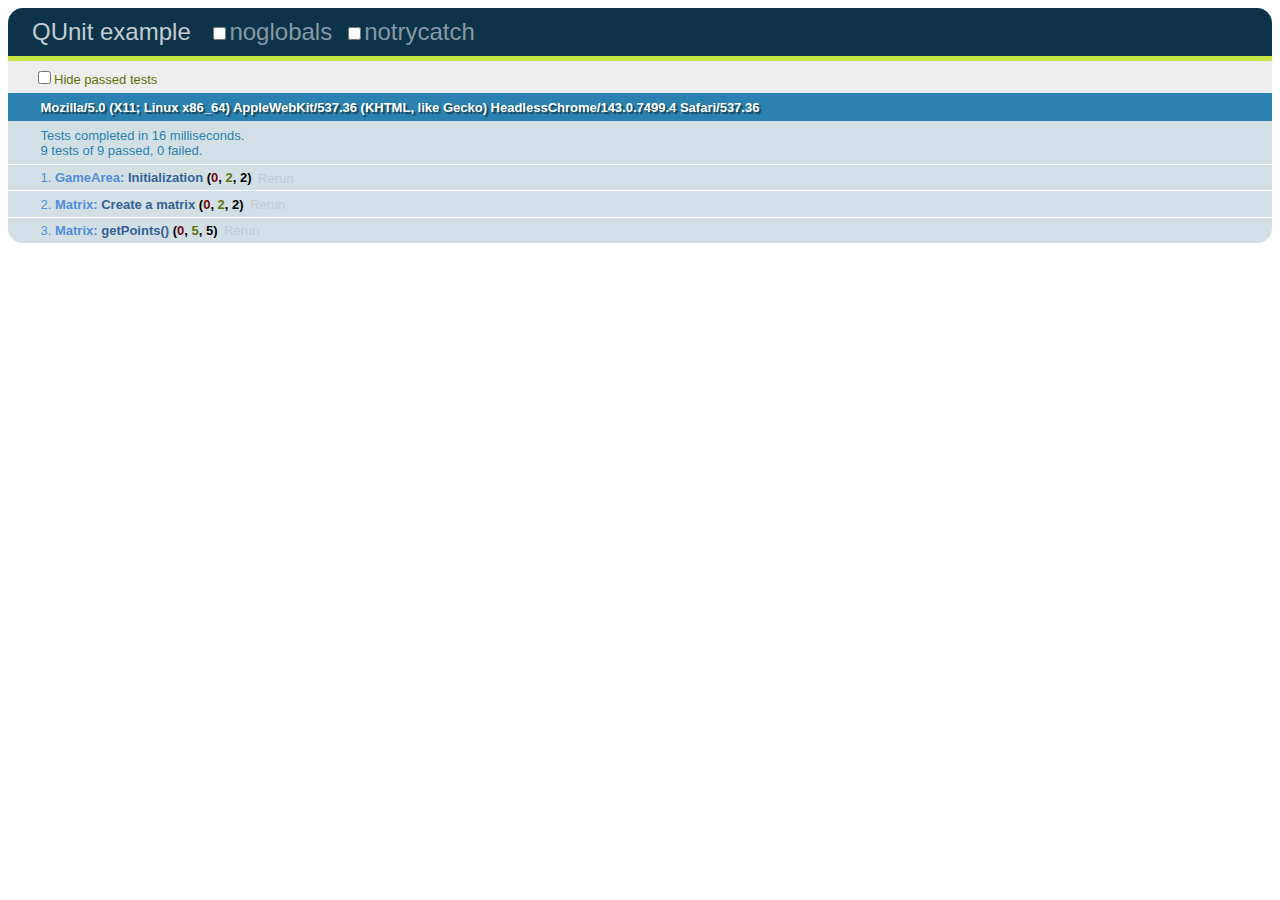
==== test/index.html @ 361b0753 "Implemented the Point class in relevant locations" ====
<!DOCTYPE HTML PUBLIC "-//W3C//DTD HTML 4.01 Transitional//EN" 
                    "http://www.w3.org/TR/html4/loose.dtd">
<html>
<head>
  <script src="../lib/jquery.js"></script>
  <link rel="stylesheet" href="qunit.css" type="text/css" media="screen" />
<script type="text/javascript" src="qunit.js"></script>
<script type="text/javascript" src="../javascripts/tetris.js"></script>

  <script>
  $(document).ready(function(){

module("GameArea");

test("Initialization", function() { 
	raises(function(){
		new GameArea();
	}, "Error was not thrown when GameArea was initialized without a gameareaDiv");
	var div = $("<div></div>");
	var gameArea = new GameArea(div);
	ok(gameArea instanceof GameArea, "The created GameArea was not an instance of GameArea.");
});

module("Matrix");

var twoDimList = [
	[0,1],
	[1,1],
	[1,0]
];
var matrix = new Matrix(twoDimList);

test("Create a matrix", function() {
	ok(!(matrix instanceof String), "The created matrix was found to be.");
	ok(matrix instanceof Matrix, "The created matrix was not a Matrix object.");
});

test("getPoints()", function() {
	var points = matrix.getPoints();
	ok(points.length == 4);
	var expectedPoints = [new Point(1,0),new Point(0,1),new Point(1,1),new Point(0,2)];
	
	var pointsString = JSON.stringify(points);
	
	for (var i = 0; i < expectedPoints.length; i++) {
		var pointString = JSON.stringify(expectedPoints[i]);
		ok(pointsString.indexOf(pointString) != -1, pointsString + " did not contain " + pointString);
	}
});

  });
  </script>
  
</head>
<body>
	<h1 id="qunit-header">QUnit example</h1>
	<h2 id="qunit-banner"></h2>
	<div id="qunit-testrunner-toolbar"></div>
	<h2 id="qunit-userAgent"></h2>
	<ol id="qunit-tests"></ol>
	<div id="qunit-fixture">test markup, will be hidden</div>
</body>
</html>
---- test/qunit.css ----
/**
 * QUnit v1.8.0pre - A JavaScript Unit Testing Framework
 *
 * http://docs.jquery.com/QUnit
 *
 * Copyright (c) 2012 John Resig, Jörn Zaefferer
 * Dual licensed under the MIT (MIT-LICENSE.txt)
 * or GPL (GPL-LICENSE.txt) licenses.
 * Pulled Live from Git Wed Jun 13 20:00:02 UTC 2012
 * Last Commit: c170a78e1f95e0fd6efb90bbcceed65aa8deefb9
 */

/** Font Family and Sizes */

#qunit-tests, #qunit-header, #qunit-banner, #qunit-testrunner-toolbar, #qunit-userAgent, #qunit-testresult {
	font-family: "Helvetica Neue Light", "HelveticaNeue-Light", "Helvetica Neue", Calibri, Helvetica, Arial, sans-serif;
}

#qunit-testrunner-toolbar, #qunit-userAgent, #qunit-testresult, #qunit-tests li { font-size: small; }
#qunit-tests { font-size: smaller; }


/** Resets */

#qunit-tests, #qunit-tests ol, #qunit-header, #qunit-banner, #qunit-userAgent, #qunit-testresult {
	margin: 0;
	padding: 0;
}


/** Header */

#qunit-header {
	padding: 0.5em 0 0.5em 1em;

	color: #8699a4;
	background-color: #0d3349;

	font-size: 1.5em;
	line-height: 1em;
	font-weight: normal;

	border-radius: 15px 15px 0 0;
	-moz-border-radius: 15px 15px 0 0;
	-webkit-border-top-right-radius: 15px;
	-webkit-border-top-left-radius: 15px;
}

#qunit-header a {
	text-decoration: none;
	color: #c2ccd1;
}

#qunit-header a:hover,
#qunit-header a:focus {
	color: #fff;
}

#qunit-header label {
	display: inline-block;
	padding-left: 0.5em;
}

#qunit-banner {
	height: 5px;
}

#qunit-testrunner-toolbar {
	padding: 0.5em 0 0.5em 2em;
	color: #5E740B;
	background-color: #eee;
}

#qunit-userAgent {
	padding: 0.5em 0 0.5em 2.5em;
	background-color: #2b81af;
	color: #fff;
	text-shadow: rgba(0, 0, 0, 0.5) 2px 2px 1px;
}


/** Tests: Pass/Fail */

#qunit-tests {
	list-style-position: inside;
}

#qunit-tests li {
	padding: 0.4em 0.5em 0.4em 2.5em;
	border-bottom: 1px solid #fff;
	list-style-position: inside;
}

#qunit-tests.hidepass li.pass, #qunit-tests.hidepass li.running  {
	display: none;
}

#qunit-tests li strong {
	cursor: pointer;
}

#qunit-tests li a {
	padding: 0.5em;
	color: #c2ccd1;
	text-decoration: none;
}
#qunit-tests li a:hover,
#qunit-tests li a:focus {
	color: #000;
}

#qunit-tests ol {
	margin-top: 0.5em;
	padding: 0.5em;

	background-color: #fff;

	border-radius: 15px;
	-moz-border-radius: 15px;
	-webkit-border-radius: 15px;

	box-shadow: inset 0px 2px 13px #999;
	-moz-box-shadow: inset 0px 2px 13px #999;
	-webkit-box-shadow: inset 0px 2px 13px #999;
}

#qunit-tests table {
	border-collapse: collapse;
	margin-top: .2em;
}

#qunit-tests th {
	text-align: right;
	vertical-align: top;
	padding: 0 .5em 0 0;
}

#qunit-tests td {
	vertical-align: top;
}

#qunit-tests pre {
	margin: 0;
	white-space: pre-wrap;
	word-wrap: break-word;
}

#qunit-tests del {
	background-color: #e0f2be;
	color: #374e0c;
	text-decoration: none;
}

#qunit-tests ins {
	background-color: #ffcaca;
	color: #500;
	text-decoration: none;
}

/*** Test Counts */

#qunit-tests b.counts                       { color: black; }
#qunit-tests b.passed                       { color: #5E740B; }
#qunit-tests b.failed                       { color: #710909; }

#qunit-tests li li {
	margin: 0.5em;
	padding: 0.4em 0.5em 0.4em 0.5em;
	background-color: #fff;
	border-bottom: none;
	list-style-position: inside;
}

/*** Passing Styles */

#qunit-tests li li.pass {
	color: #5E740B;
	background-color: #fff;
	border-left: 26px solid #C6E746;
}

#qunit-tests .pass                          { color: #528CE0; background-color: #D2E0E6; }
#qunit-tests .pass .test-name               { color: #366097; }

#qunit-tests .pass .test-actual,
#qunit-tests .pass .test-expected           { color: #999999; }

#qunit-banner.qunit-pass                    { background-color: #C6E746; }

/*** Failing Styles */

#qunit-tests li li.fail {
	color: #710909;
	background-color: #fff;
	border-left: 26px solid #EE5757;
	white-space: pre;
}

#qunit-tests > li:last-child {
	border-radius: 0 0 15px 15px;
	-moz-border-radius: 0 0 15px 15px;
	-webkit-border-bottom-right-radius: 15px;
	-webkit-border-bottom-left-radius: 15px;
}

#qunit-tests .fail                          { color: #000000; background-color: #EE5757; }
#qunit-tests .fail .test-name,
#qunit-tests .fail .module-name             { color: #000000; }

#qunit-tests .fail .test-actual             { color: #EE5757; }
#qunit-tests .fail .test-expected           { color: green;   }

#qunit-banner.qunit-fail                    { background-color: #EE5757; }


/** Result */

#qunit-testresult {
	padding: 0.5em 0.5em 0.5em 2.5em;

	color: #2b81af;
	background-color: #D2E0E6;

	border-bottom: 1px solid white;
}
#qunit-testresult .module-name {
	font-weight: bold;
}

/** Fixture */

#qunit-fixture {
	position: absolute;
	top: -10000px;
	left: -10000px;
	width: 1000px;
	height: 1000px;
}
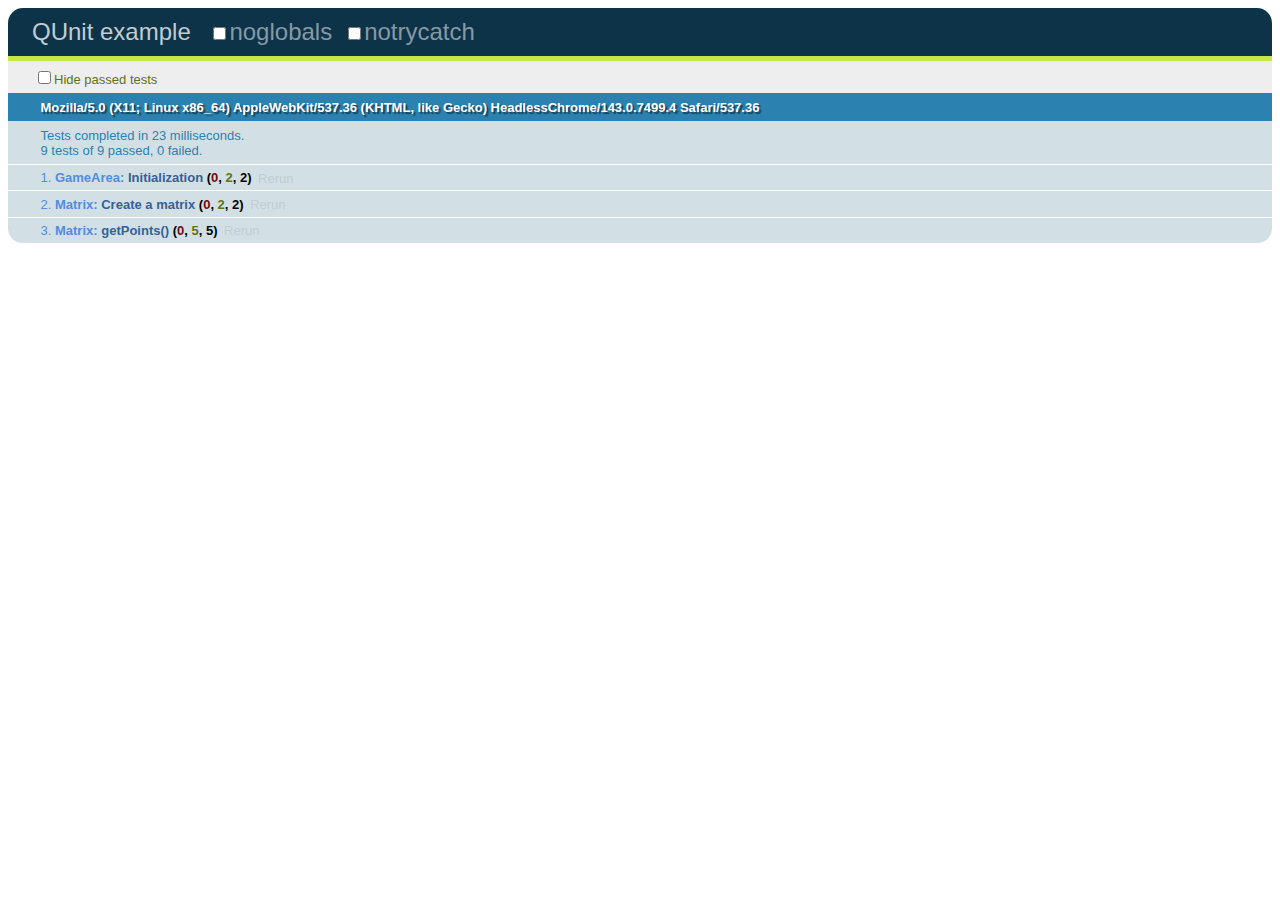
==== commit 490f3b23: "making animation" ====
--- a/test/index.html
+++ b/test/index.html
@@ -60,4 +60,4 @@
 	<ol id="qunit-tests"></ol>
 	<div id="qunit-fixture">test markup, will be hidden</div>
 </body>
-</html>+</html>
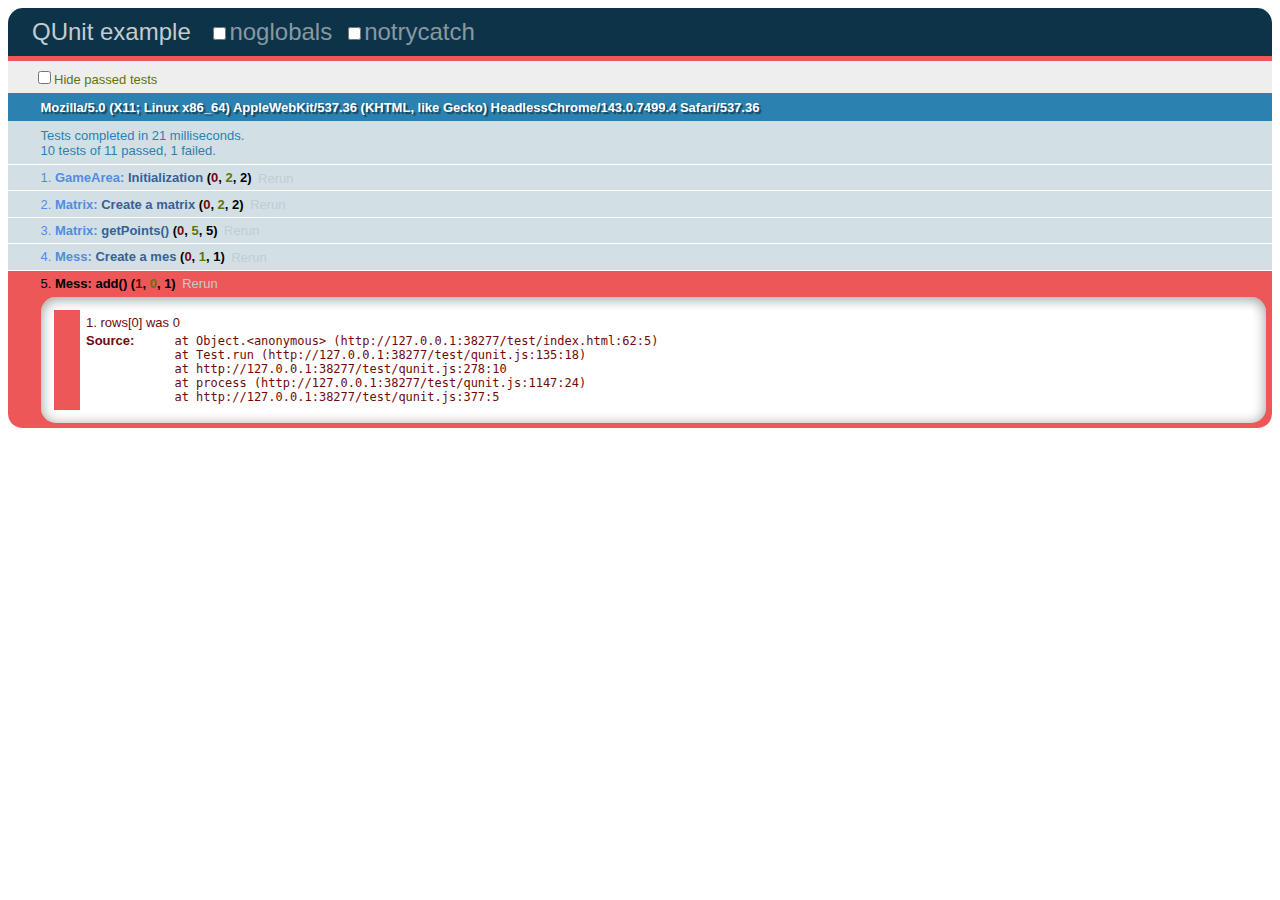
==== commit 79063b33: "Start woriking on Mess class" ====
--- a/test/index.html
+++ b/test/index.html
@@ -48,6 +48,20 @@
 	}
 });
 
+module("Mess");
+var mess = new Mess(10,20);
+
+test("Create a mes", function(){
+    ok(mess instanceof Mess, "The created mess was not a Mess Object.");
+});
+
+test("add()", function(){
+    var block = new TetrisBlock("sBlock");
+    var point = new Point(0,20);
+    rows = mess.add(block, point);
+    ok( rows[0] == 3 , "rows[0] was "+rows[0]);
+});
+
   });
   </script>
   
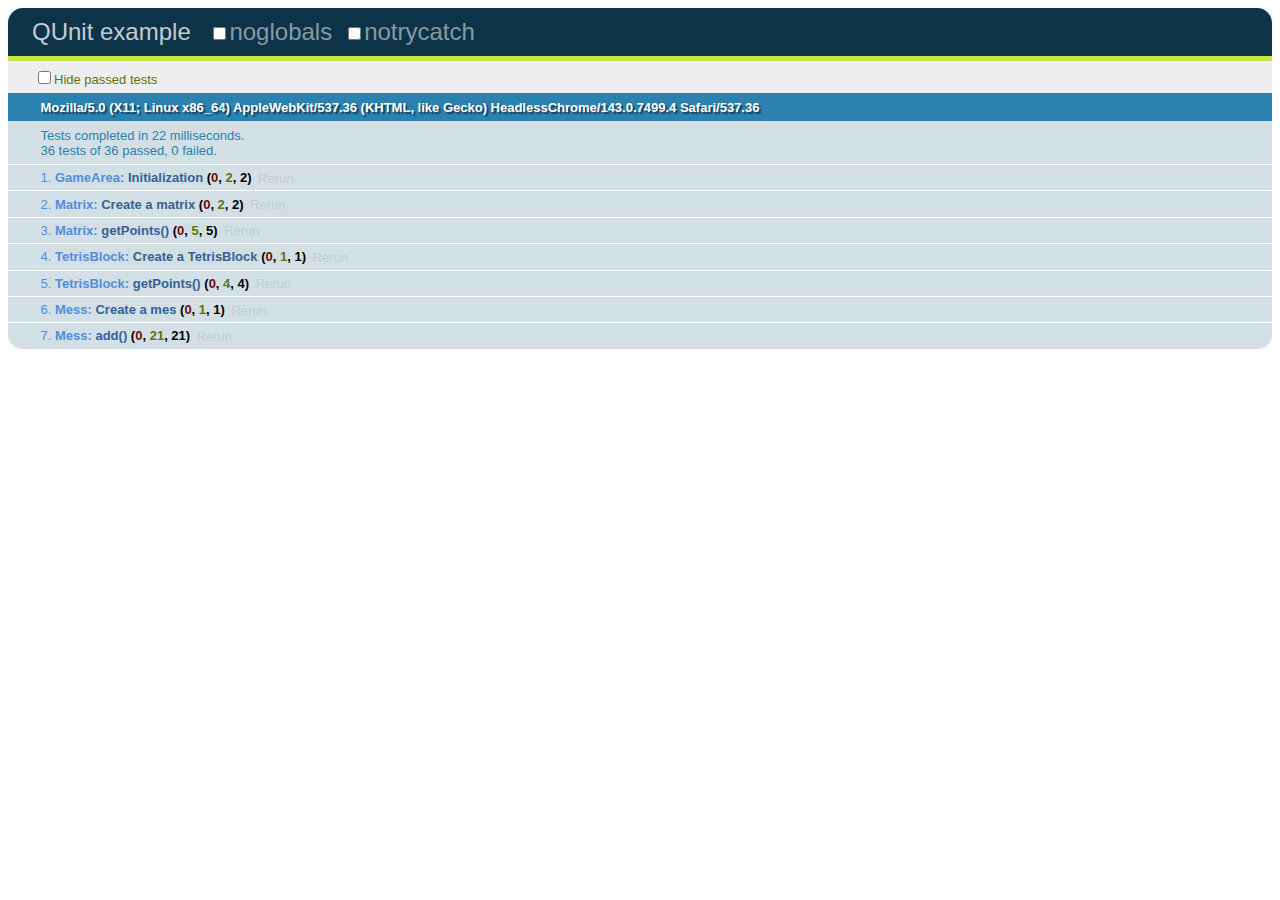
==== commit 5f8d0169: "Made mess.add()w" ====
--- a/test/index.html
+++ b/test/index.html
@@ -48,6 +48,20 @@
 	}
 });
 
+module("TetrisBlock");
+var tetrisBlock = new TetrisBlock("sBlock");
+
+test("Create a TetrisBlock", function(){
+    ok(tetrisBlock instanceof TetrisBlock, "The created tetrisBlock was not a TetrisBlock Object.");
+});
+
+test("getPoints()", function(){
+    var points = tetrisBlock.matrix.getPoints();
+    for( i=0 ; i < points.length ; i++){
+        ok( points[i] instanceof Point, "Get Points retured x:"+points[i].x+" y:"+points[i].y);
+    }
+});
+
 module("Mess");
 var mess = new Mess(10,20);
 
@@ -56,10 +70,22 @@
 });
 
 test("add()", function(){
-    var block = new TetrisBlock("sBlock");
-    var point = new Point(0,20);
-    rows = mess.add(block, point);
-    ok( rows[0] == 3 , "rows[0] was "+rows[0]);
+    var point = new Point(0,18);
+    rows = mess.add(tetrisBlock, point);
+    ok( rows instanceof Array, "rows was not an Array");
+    for( i=0; i<rows.length ; i++){
+        switch(i){
+            case 18: 
+                ok( rows[i] == 6, "rwos["+i+"] : "+rows[i]);
+                break;
+            case 19: 
+                ok( rows[i] == 3, "rwos["+i+"] : "+rows[i]);
+                break;
+            default : 
+                ok( rows[i] == 0 , "rows["+i+"] : "+rows[i]);
+                break;
+        }
+    }
 });
 
   });
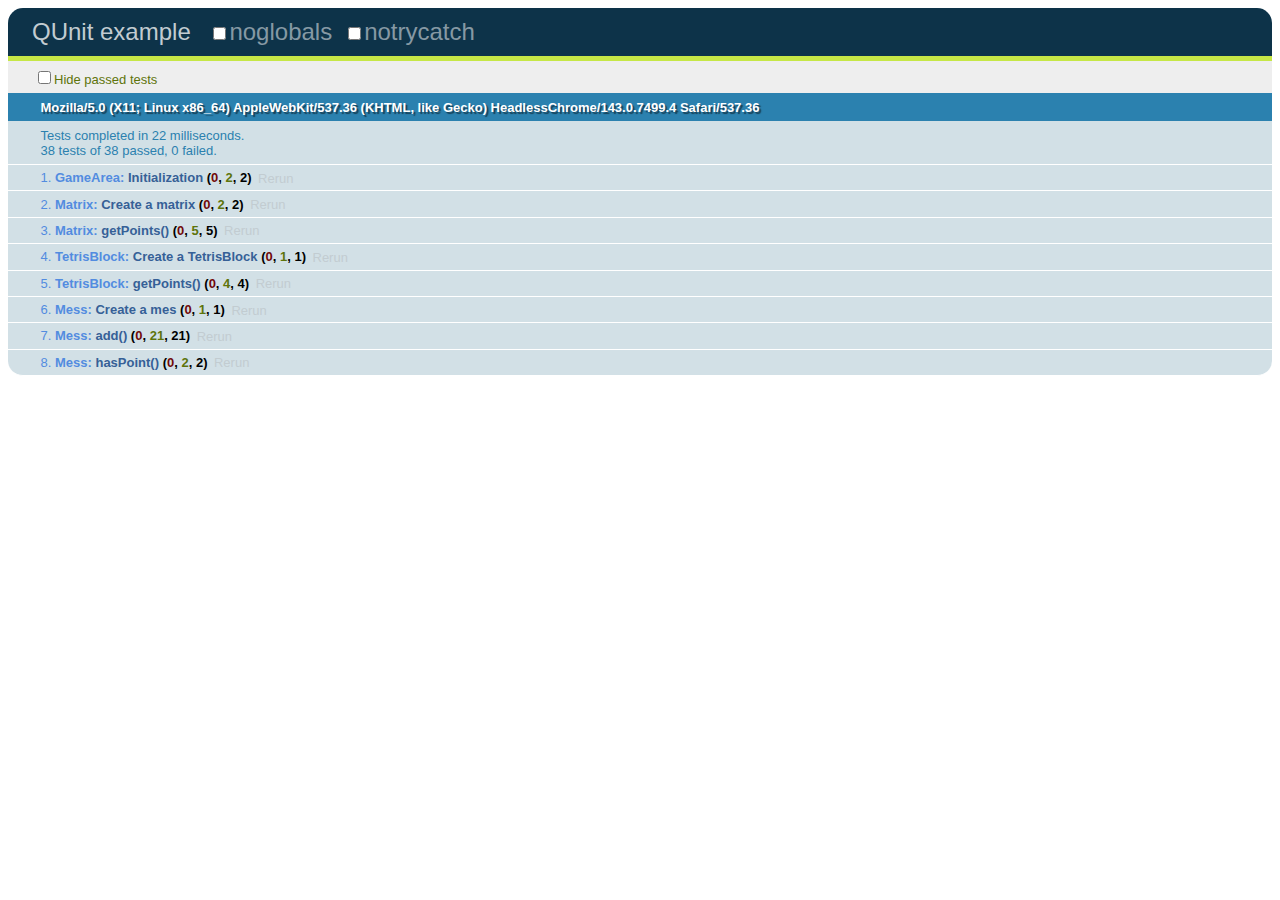
==== commit 2da2d457: "Somd change on loop and collition" ====
--- a/test/index.html
+++ b/test/index.html
@@ -76,16 +76,27 @@
     for( i=0; i<rows.length ; i++){
         switch(i){
             case 18: 
-                ok( rows[i] == 6, "rwos["+i+"] : "+rows[i]);
+                ok( rows[i] == 6, "rwos["+i+"] :"+rows[i]);
                 break;
             case 19: 
-                ok( rows[i] == 3, "rwos["+i+"] : "+rows[i]);
+                ok( rows[i] == 3, "rwos["+i+"] :"+rows[i]);
                 break;
             default : 
-                ok( rows[i] == 0 , "rows["+i+"] : "+rows[i]);
+                ok( rows[i] == 0 , "rows["+i+"] :"+rows[i]);
                 break;
         }
     }
+});
+
+test("hasPoint()", function(){
+    var point = new Point(0,18);
+    rows = mess.add(tetrisBlock, point);
+    testone = new Point(0,19);
+    testtwo = new Point(2,19);
+    b1 = mess.hasPoint(testone);
+    b2 = mess.hasPoint(testtwo);
+    ok(b1 === true , "point (0,19): "+b1);
+    ok(b2 === false, "point (2,19): "+b2);
 });
 
   });
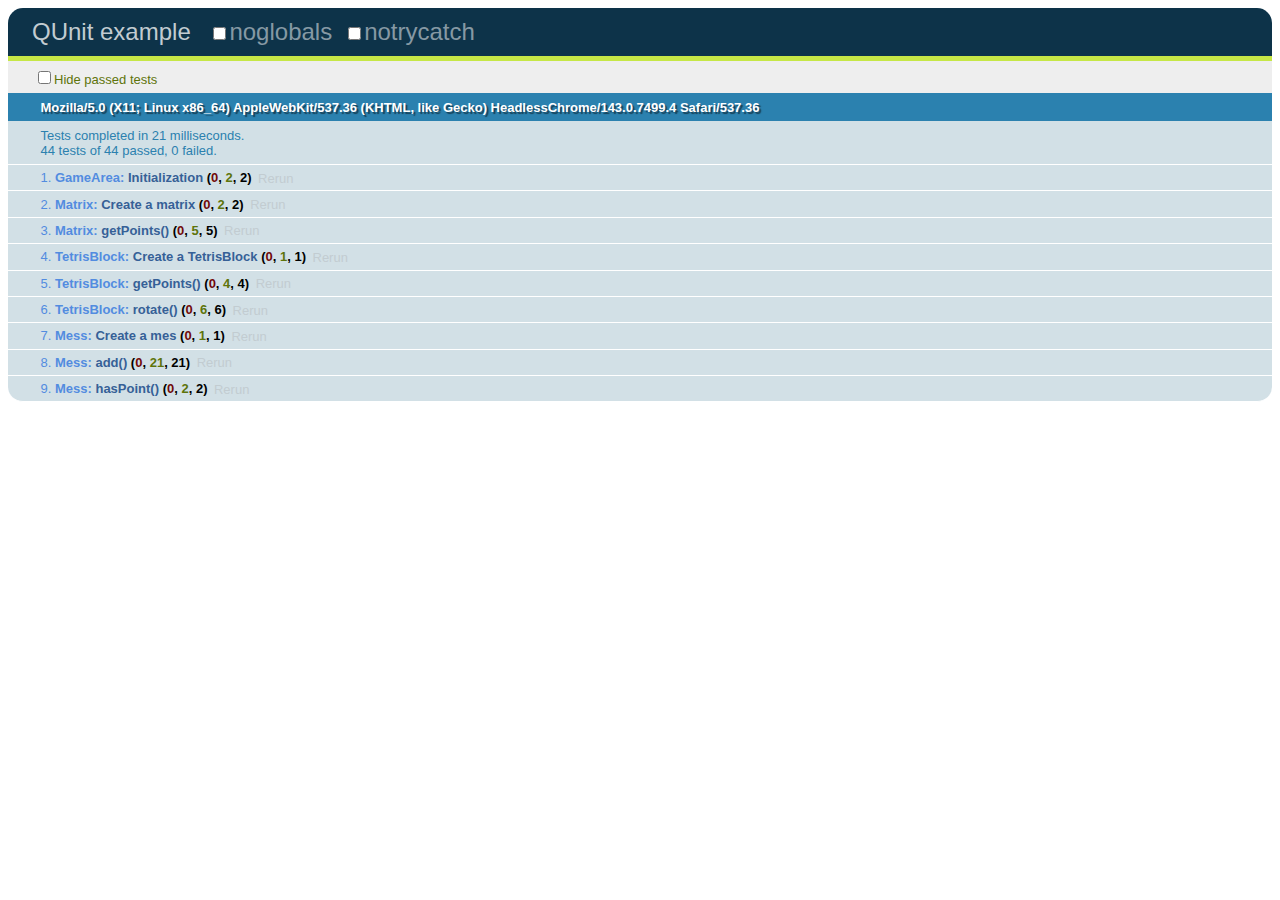
==== commit defe31d1: "Working on roteate" ====
--- a/test/index.html
+++ b/test/index.html
@@ -62,6 +62,17 @@
     }
 });
 
+test("rotate()", function(){
+    var preBlock = new TetrisBlock("sBlock");
+    var next = preBlock.rotate().matrix.matrix;
+    var hastobe = [[1,0],[1,1],[0,1]];
+    for( n=0 ; n < next.length ; n++ ){
+        for( i=0; i < next[n].length ; i++ ){
+            ok( next[n][i] == hastobe[n][i], "next[n][i] : "+next[n][i]);
+        }
+    }
+});
+
 module("Mess");
 var mess = new Mess(10,20);
 
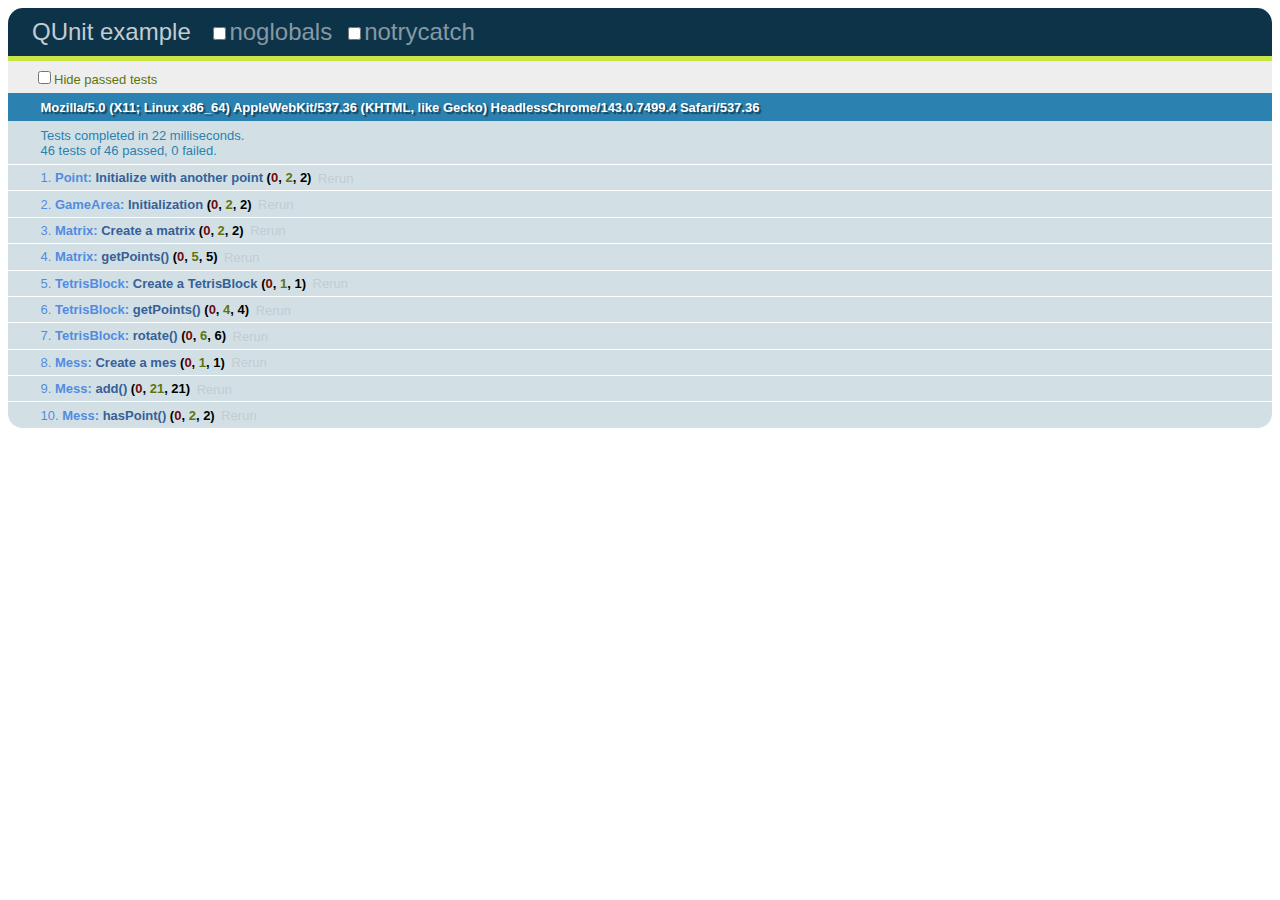
==== commit 59551998: "Improved sideways motion (and broke down button)" ====
--- a/test/index.html
+++ b/test/index.html
@@ -9,6 +9,15 @@
 
   <script>
   $(document).ready(function(){
+  
+module("Point");
+
+test("Initialize with another point", function() {
+	var a = new Point(new Point(4,8));
+	var b = new Point(a);
+	ok(a.x = 4 && a.y == 8);
+	ok(a != b, "A point created from another point turned out to be the same object.");
+});
 
 module("GameArea");
 
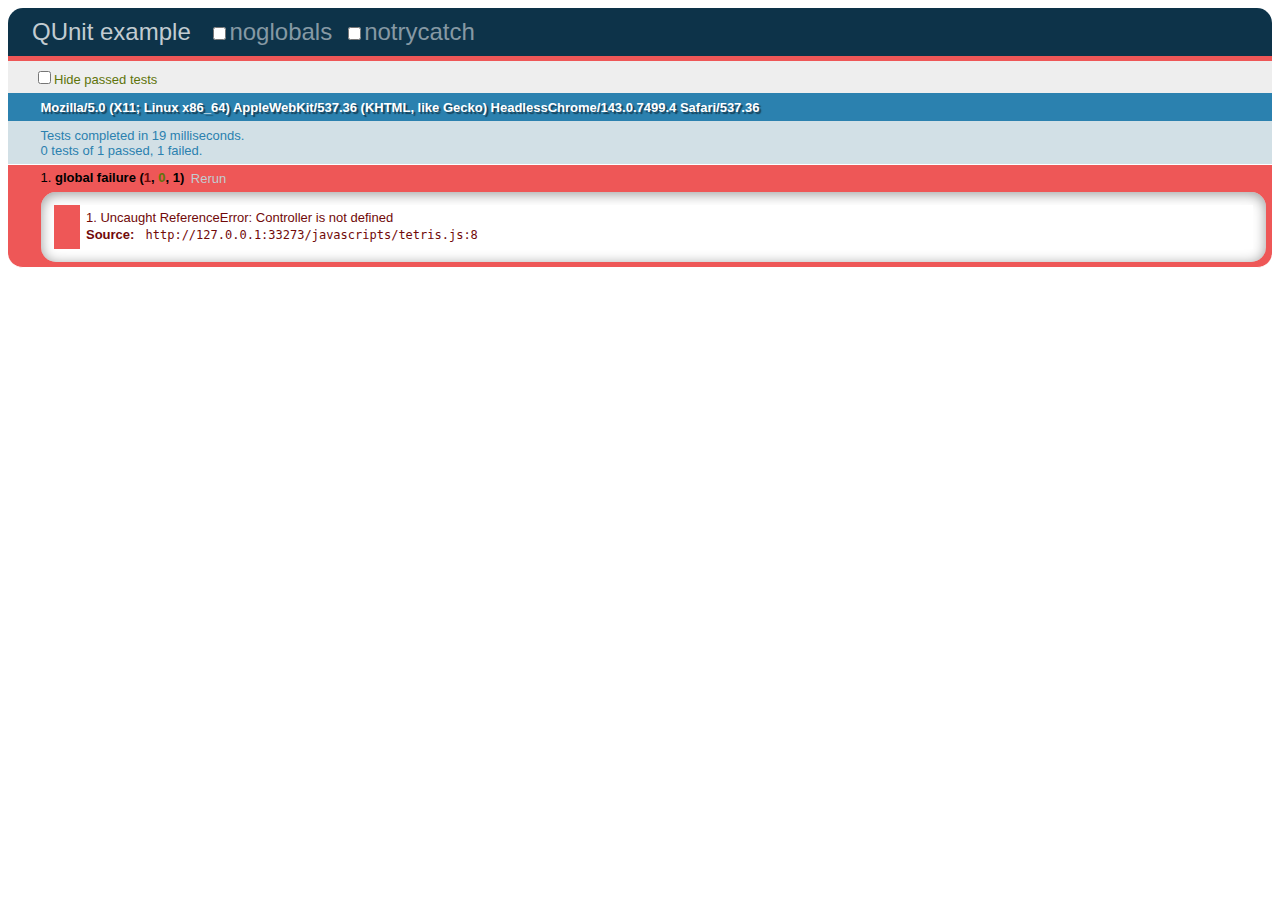
==== commit d35b666c: "Split classes into separate files" ====
--- a/test/index.html
+++ b/test/index.html
@@ -6,6 +6,11 @@
   <link rel="stylesheet" href="qunit.css" type="text/css" media="screen" />
 <script type="text/javascript" src="qunit.js"></script>
 <script type="text/javascript" src="../javascripts/tetris.js"></script>
+<script type="text/javascript" src="../javascripts/Point.js"></script>
+<script type="text/javascript" src="../javascripts/GameArea.js"></script>
+<script type="text/javascript" src="../javascripts/Matrix.js"></script>
+<script type="text/javascript" src="../javascripts/TetrisBlock.js"></script>
+<script type="text/javascript" src="../javascripts/Mess.js"></script>
 
   <script>
   $(document).ready(function(){
